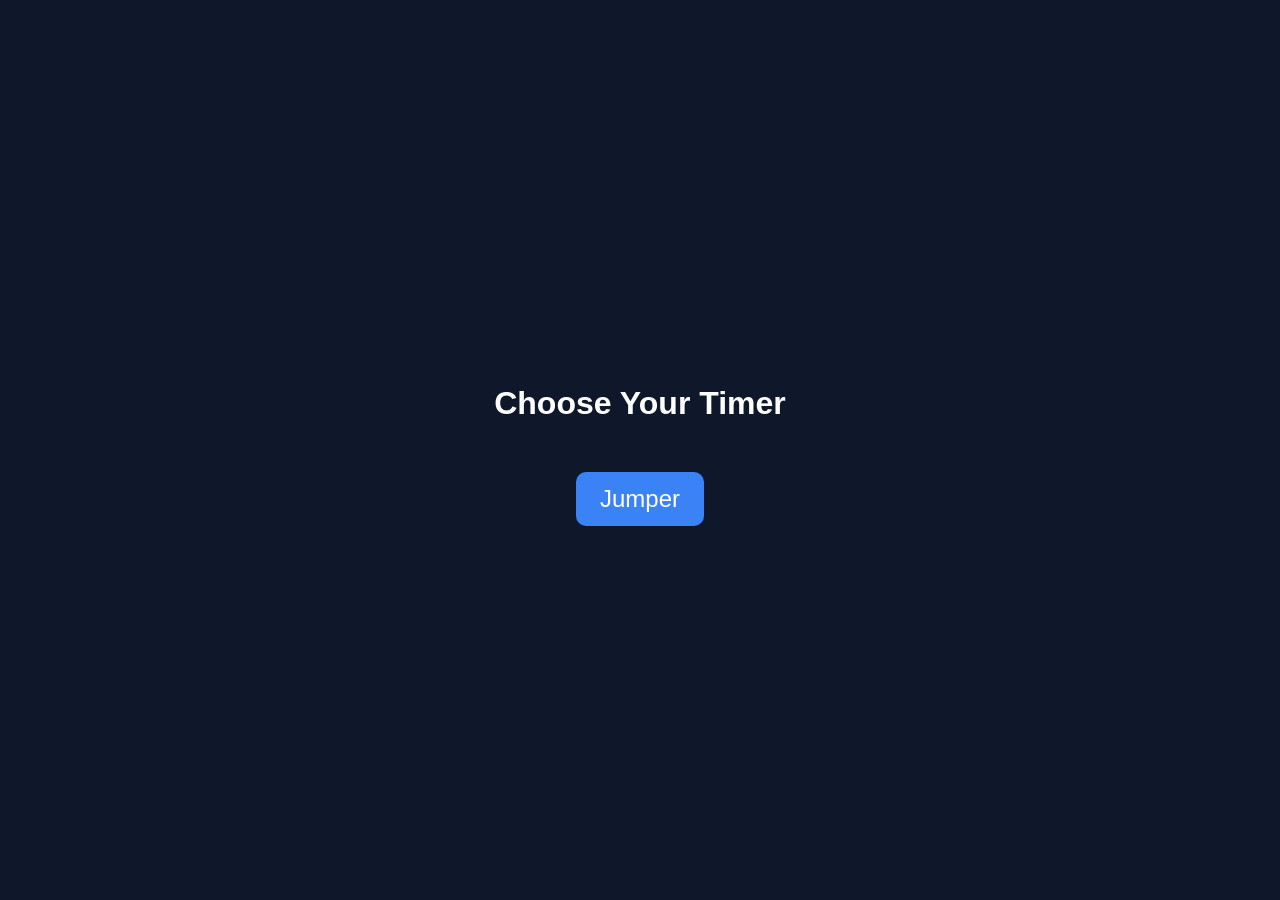
==== index.html @ b163a0d1 "TT-01: update runner" ====
<!DOCTYPE html>
<html lang="en">
<head>
  <meta charset="UTF-8">
  <title>Exercise Timer</title>
  <link rel="stylesheet" href="./src/css/style.css">
</head>
<body>
  <h1>Choose Your Timer</h1>
  <div id="startButtonContainer"></div>
  <div id="timerContainer"></div>

  <script src="./time_manage.js"></script>
  <script src="./src/js/timer.js"></script>
  <script src="./src/js/run_exercise.js"></script>
</body>
</html>
---- src/css/style.css ----
body {
  background: #0f172a;
  color: white;
  font-family: Arial, sans-serif;
  display: flex;
  flex-direction: column;
  align-items: center;
  justify-content: center;
  height: 100vh;
  margin: 0;
}

button {
  font-size: 1.5em;
  padding: 0.8rem 1.5rem;
  border: none;
  border-radius: 10px;
  background-color: #3b82f6;
  color: white;
  cursor: pointer;
  transition: 0.2s;
}

button:hover {
  background-color: #2563eb;
}

h1 {
  margin-bottom: 40px;
}

/* =============================== */
/* Popup Timer Box                 */
/* =============================== */
#timerPopup {
  position: fixed;
  top: 50%;
  left: 50%;
  transform: translate(-50%, -50%);
  background: #1e293b;
  border-radius: 20px;
  padding: 20px 40px;
  box-shadow: 0 10px 25px rgba(0, 0, 0, 0.4);
  z-index: 100;
  width: 350px;
  height: 300px;
  display: flex;
  align-items: center;
  justify-content: center;
}

.hidden {
  display: none;
}

.timer-box {
  text-align: center;
  width: 100%;
}

#phase {
  font-size: 1.5rem;
  margin-bottom: 20px;
  font-weight: bold;
}

#timer {
  font-size: 4rem;
  margin-bottom: 30px;
}

.controls {
  display: flex;
  justify-content: center;
  gap: 20px;
}

.controls button {
  font-size: 1rem;
  padding: 0.5rem 1rem;
  border: none;
  border-radius: 8px;
  background-color: #333;
  color: white;
  cursor: pointer;
}

.controls button:hover {
  background-color: #555;
}
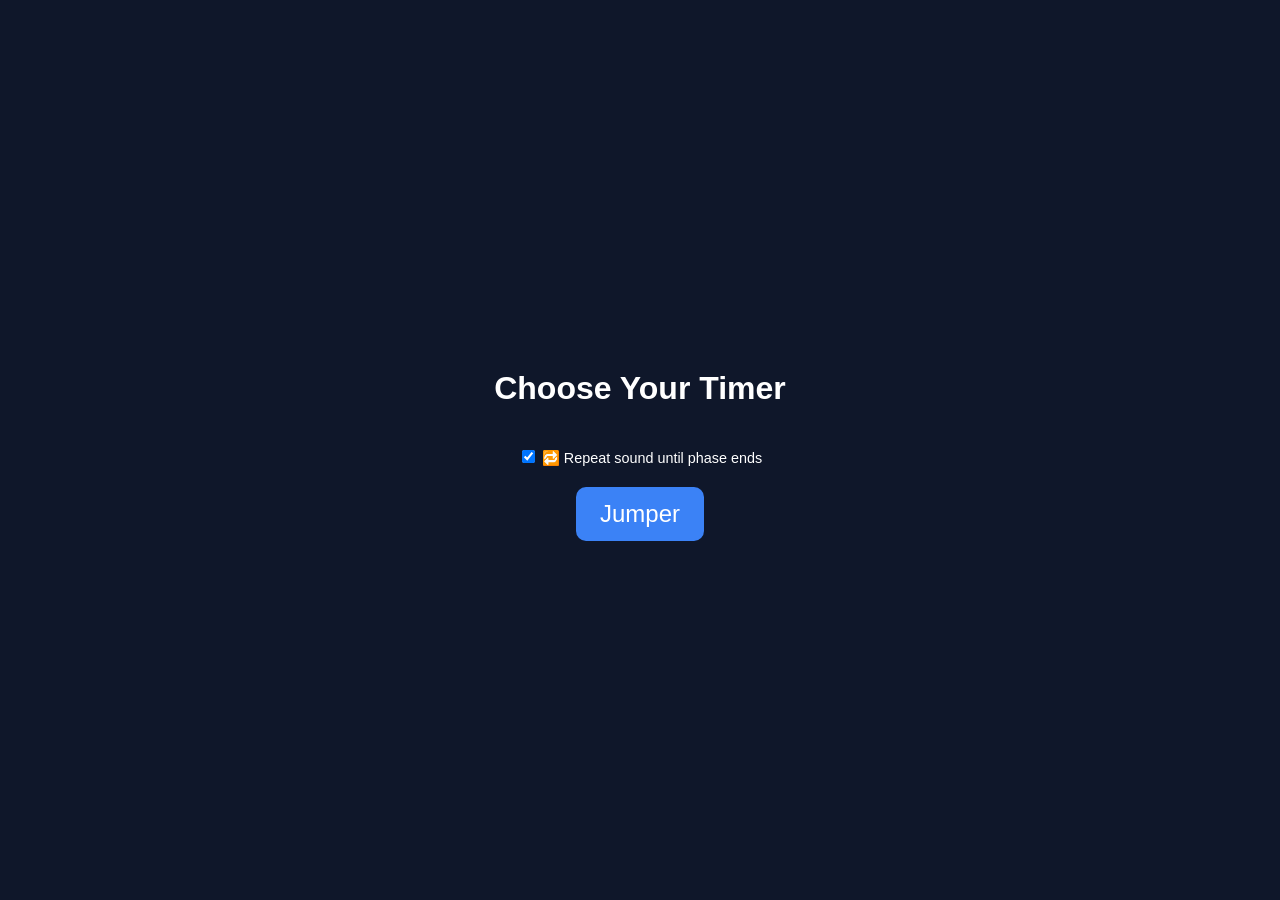
==== commit b20d3bf6: "TT-01: update config" ====
--- a/index.html
+++ b/index.html
@@ -4,14 +4,22 @@
   <meta charset="UTF-8">
   <title>Exercise Timer</title>
   <link rel="stylesheet" href="./src/css/style.css">
+  <link id="favicon" rel="icon" type="image/png" href="./src/img/favicon.png">
 </head>
 <body>
   <h1>Choose Your Timer</h1>
+
+  <!-- Repeat sound toggle -->
+  <label style="display: block; margin-bottom: 10px; font-size: 0.9rem;">
+    <input type="checkbox" id="repeatSoundMain" checked>
+    🔁 Repeat sound until phase ends
+  </label>
+
   <div id="startButtonContainer"></div>
   <div id="timerContainer"></div>
 
   <script src="./time_manage.js"></script>
   <script src="./src/js/timer.js"></script>
-  <script src="./src/js/run_exercise.js"></script>
+  <script src="./src/js/index_initilize.js"></script>
 </body>
 </html>
